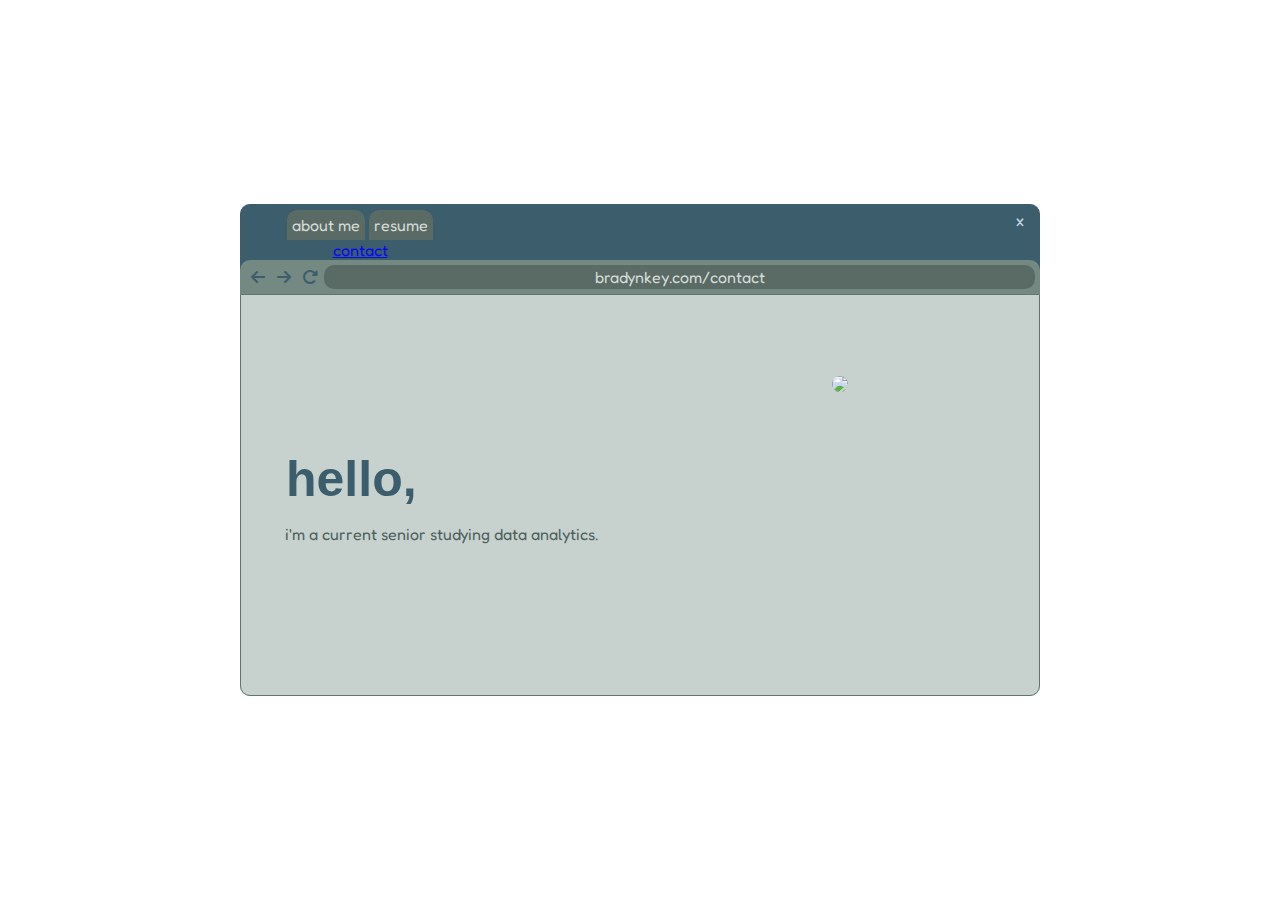
==== contact.html @ 03c9caaa "," ====
<!DOCTYPE html>
<html lang="en-us">
    
    <head>
        <link href="[data-uri]" rel="icon" type="image/x-icon">
        <link rel="stylesheet" href="https://cdnjs.cloudflare.com/ajax/libs/font-awesome/6.3.0/css/all.min.css">
        <link rel="stylesheet" href="styles.css">
        <link href="https://fonts.googleapis.com/css2?family=Fredoka:wght@300..700&display=swap" rel="stylesheet">
        <link href="https://fonts.googleapis.com/css2?family=Fredoka:wght@300..700&family=Kosugi+Maru&display=swap" rel="stylesheet">
        <title>bradyn's portfolio</title>
    </head>
    
        <body>
            <div class='basicblock'>
                <div class="basicheader">
                    <div style="float: left; margin: 0; width: 30%;">
                        <a href="index.html"><div class="basictab-inactive">about me</div></a>
                        <a href="resume.html"><div class="basictab-inactive">resume</div></a>
                        <a href="contact.html"><div class="basictab">contact</div></a>
                    </div>
                    
                    <div style="float: left; text-align: right; margin: 0 1px 0 0; width: 68%; color: #cadce4;">
                        x
                    </div>
                    
                <div class="basicheader-m">
                    <div style="float: left; margin: 0; width: 10%;">
                        <div style="float: left; margin: 0; width: 33%; padding-top: 2px; color: #345767;"><i class="fa-solid fa-arrow-left"></i></div>
                        <div style="float: left; margin: 0; width: 33%; padding-top: 2px; color: #345767;"><i class="fa-solid fa-arrow-right"></i></div>
                        <div style="float: left; margin: 0; width: 33%; padding-top: 2px; color: #345767;"><i class="fa-solid fa-rotate-right"></i></div>
                    </div>   
                    <div style="float: left; margin: 0; width: 90%;">
                        <div class='header-searchbar'>bradynkey.com/contact
                        </div>
                    </div>
                </div>
                </div>
                <div class="container">
                <div style="float: left; margin: 0; width: 50%; position: absolute; top: 50%;">
                    <h1>hello,</h1>
                    <p>i'm a current senior studying data analytics.</p>
                </div>
                <div style="float: left; margin: 0; width: 50%; position: absolute; top: 35%; left: 50%;">
                        <img src="https://raw.githubusercontent.com/bramkey/bradynkey/refs/heads/main/IMG_955244.png" width="200">
                </div>
                </div>
            </div>
        </body>
</html>
---- styles.css ----
body {
    text-align: center;
    background-image: url('https://raw.githubusercontent.com/bramkey/bradynkey/c165cfa3c50871083f5e5eb6d4190ff5cd03a217/AdobeStock_1023016129.jpeg');
}

h1 {
    font-family: "Kosugi Maru", sans-serif;
    margin: 0;
    text-align: left;
    padding-left: 45px;
    font-size: 50px;
}

p {
    color: #485B56;
}

.container img {
    border-radius: 100px;
}

.basicblock {
    font-family: "Fredoka", sans-serif;
    border-radius: 10px;
    background-color: #AFC0BB;
    position: absolute;
    top: 50%;
    left: 50%;
    transform: translate(-50%, -50%);
    width: 800px;
    opacity: 0.96;
}

.basicheader {
    background-color: #345767;
    padding: 6px 0 0 0;
    display: inline-block;
    width: -webkit-fill-available;
    vertical-align: top;
    border-top-left-radius: 10px;
    border-top-right-radius: 10px;
}

.basicheader-m {
    background-color: #6F857D;
    display: inline-block;
    padding: 5px;
    width: -webkit-fill-available;
    vertical-align: bottom;
    border-top-left-radius: 10px;
    border-top-right-radius: 10px;
}

.header-searchbar {
    background-color: #54645E;
    border-radius: 10px;
    padding: 2px;
    width: -webkit-fill-available;
    display: inline-block;
    text-align: center;
    color: #D2DAD7;
}

.basictab-active {
    background-color: #6F857D;
    vertical-align: bottom;
    display: inline-block;
    padding: 5px;
    border-top-left-radius: 10px;
    border-top-right-radius: 10px;
    color: #D2DAD7;
}

.basictab-inactive {
    background-color: #54645E;
    vertical-align: bottom;
    display: inline-block;
    padding: 5px;
    border-top-left-radius: 10px;
    border-top-right-radius: 10px;
    color: #D2DAD7;
}

.basictab-inactive:hover {
    background-color: #5d6f68;
}

.container {
    width: -webkit-fill-available;
    background: #c5d1ce;
    border-bottom-left-radius: 10px;
    border-bottom-right-radius: 10px;
    border: 1px solid #5C6F68;
    color: #345767;
    height: 400px;
}

@media (max-width: 768px) {
    body {
        font-size: 20px;
    }
}
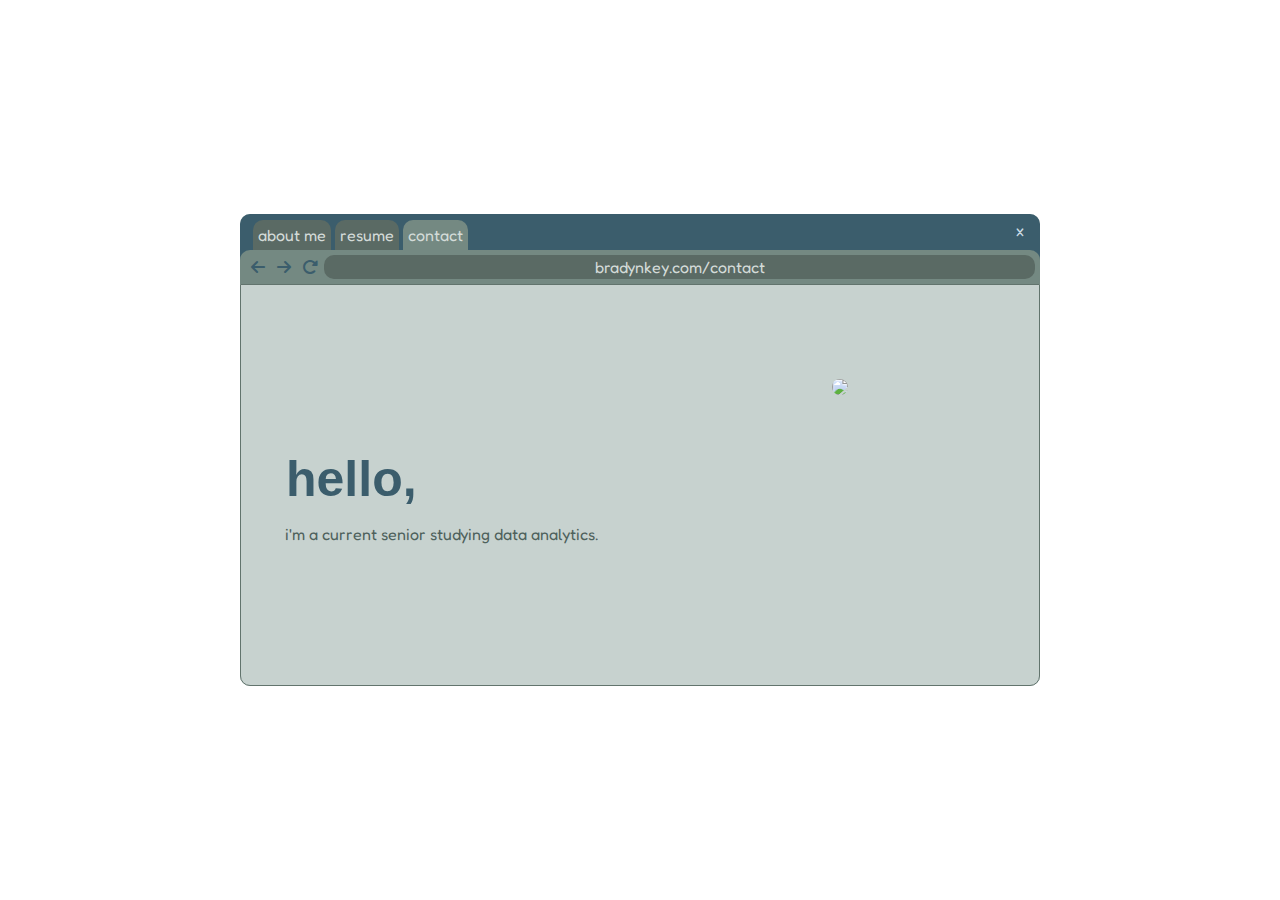
==== commit 72857df0: "," ====
--- a/contact.html
+++ b/contact.html
@@ -16,7 +16,7 @@
                     <div style="float: left; margin: 0; width: 30%;">
                         <a href="index.html"><div class="basictab-inactive">about me</div></a>
                         <a href="resume.html"><div class="basictab-inactive">resume</div></a>
-                        <a href="contact.html"><div class="basictab">contact</div></a>
+                        <a href="contact.html"><div class="basictab-active">contact</div></a>
                     </div>
                     
                     <div style="float: left; text-align: right; margin: 0 1px 0 0; width: 68%; color: #cadce4;">
--- a/styles.css
+++ b/styles.css
@@ -79,6 +79,7 @@
     border-top-left-radius: 10px;
     border-top-right-radius: 10px;
     color: #D2DAD7;
+    transition: 0.3s;
 }
 
 .basictab-inactive:hover {
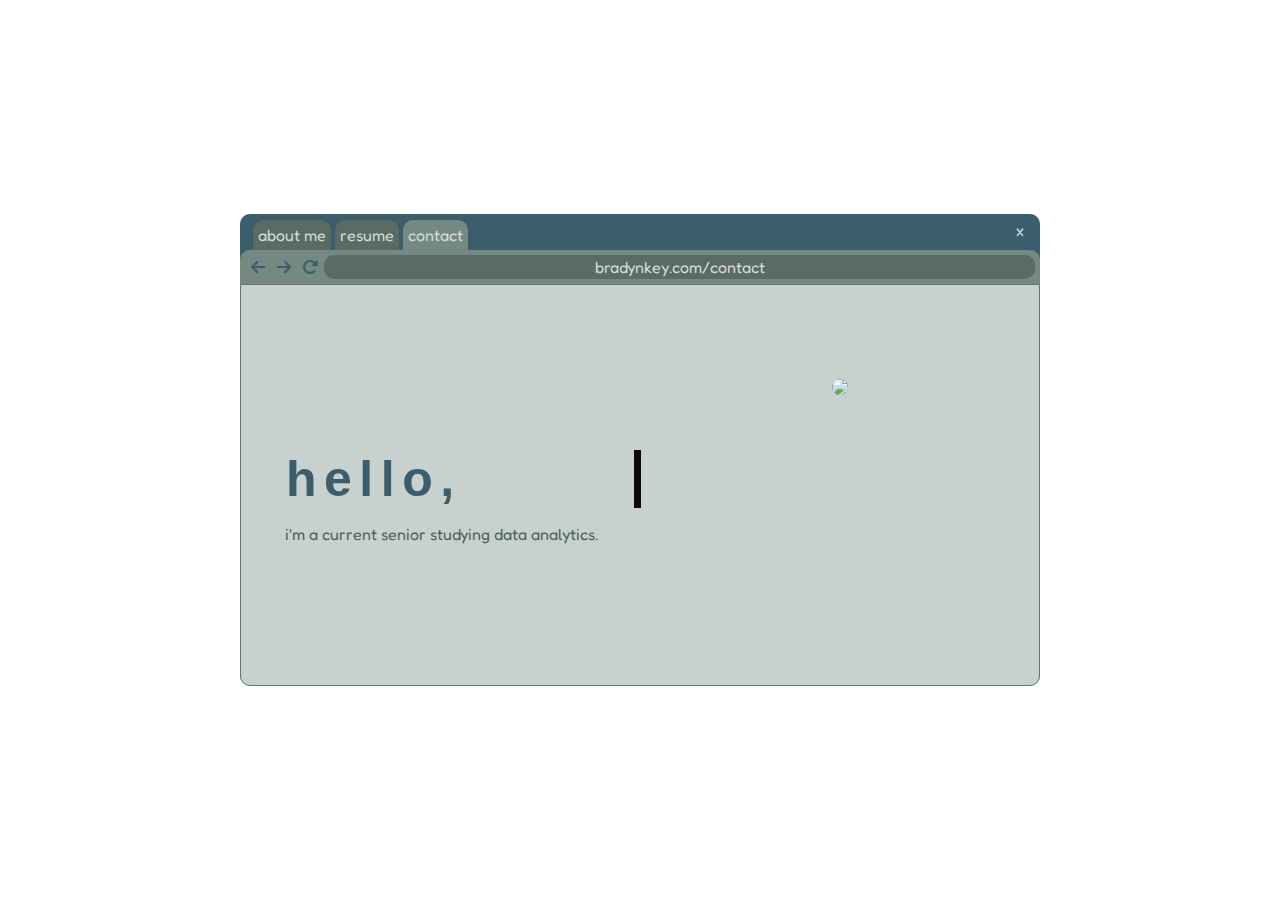
==== commit 3ea46112: "," ====
--- a/contact.html
+++ b/contact.html
@@ -37,7 +37,7 @@
                 </div>
                 <div class="container">
                 <div style="float: left; margin: 0; width: 50%; position: absolute; top: 50%;">
-                    <h1>hello,</h1>
+                    <div class="hello"><h1>hello,</h1></div>
                     <p>i'm a current senior studying data analytics.</p>
                 </div>
                 <div style="float: left; margin: 0; width: 50%; position: absolute; top: 35%; left: 50%;">
--- a/styles.css
+++ b/styles.css
@@ -13,6 +13,29 @@
 
 p {
     color: #485B56;
+}
+
+/* typewriter effect */
+@keyframes typing {
+  from { width: 0 }
+  to { width: 100% }
+}
+
+/* typewriter cursor effect */
+@keyframes blink-caret {
+  from, to { border-color: transparent }
+  50% { border-color: black; }
+}
+
+.hello h1 {
+  overflow: hidden; /* Ensures the content is not revealed until the animation */
+  border-right: .15em solid black; /* The typwriter cursor */
+  white-space: nowrap; /* Keeps the content on a single line */
+  margin: 0; /* Gives that scrolling effect as the typing happens */
+  letter-spacing: .15em; /* Adjust as needed */
+  animation: 
+    typing 3.5s steps(30, end),
+    blink-caret .75s step-end infinite;
 }
 
 .container img {
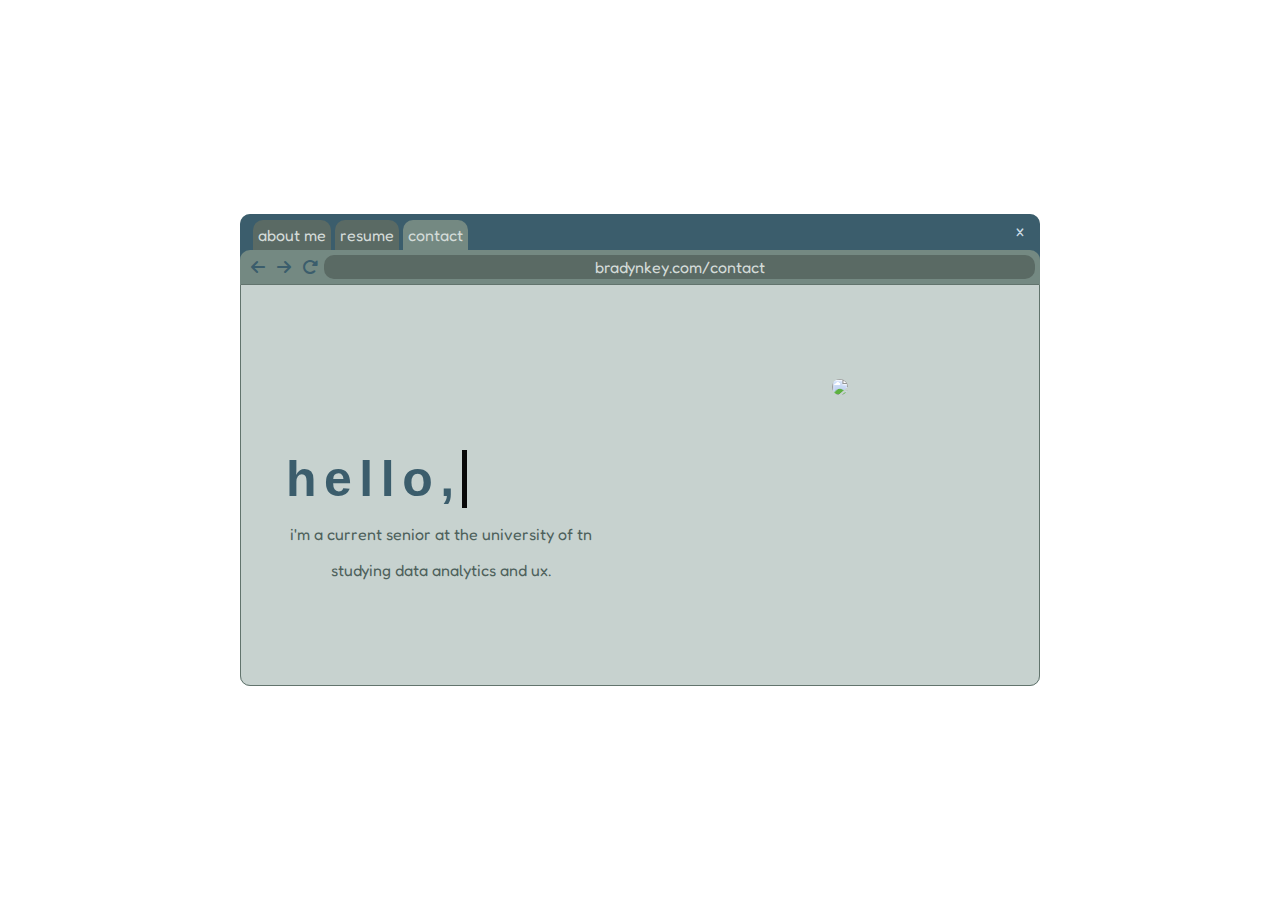
==== commit f915d9d1: "a" ====
--- a/contact.html
+++ b/contact.html
@@ -38,7 +38,8 @@
                 <div class="container">
                 <div style="float: left; margin: 0; width: 50%; position: absolute; top: 50%;">
                     <div class="hello"><h1>hello,</h1></div>
-                    <p>i'm a current senior studying data analytics.</p>
+                    <p>i'm a current senior at the university of tn</p>
+                    <p>studying data analytics and ux.</p>
                 </div>
                 <div style="float: left; margin: 0; width: 50%; position: absolute; top: 35%; left: 50%;">
                         <img src="https://raw.githubusercontent.com/bramkey/bradynkey/refs/heads/main/IMG_955244.png" width="200">
--- a/styles.css
+++ b/styles.css
@@ -18,7 +18,7 @@
 /* typewriter effect */
 @keyframes typing {
   from { width: 0 }
-  to { width: 100% }
+  to { width: 50% }
 }
 
 /* typewriter cursor effect */
@@ -29,13 +29,17 @@
 
 .hello h1 {
   overflow: hidden; /* Ensures the content is not revealed until the animation */
-  border-right: .15em solid black; /* The typwriter cursor */
+  border-right: .10em solid black; /* The typwriter cursor */
   white-space: nowrap; /* Keeps the content on a single line */
   margin: 0; /* Gives that scrolling effect as the typing happens */
   letter-spacing: .15em; /* Adjust as needed */
   animation: 
-    typing 3.5s steps(30, end),
+    typing 2s steps(30, end),
     blink-caret .75s step-end infinite;
+}
+
+.hello {
+    display: flex;
 }
 
 .container img {
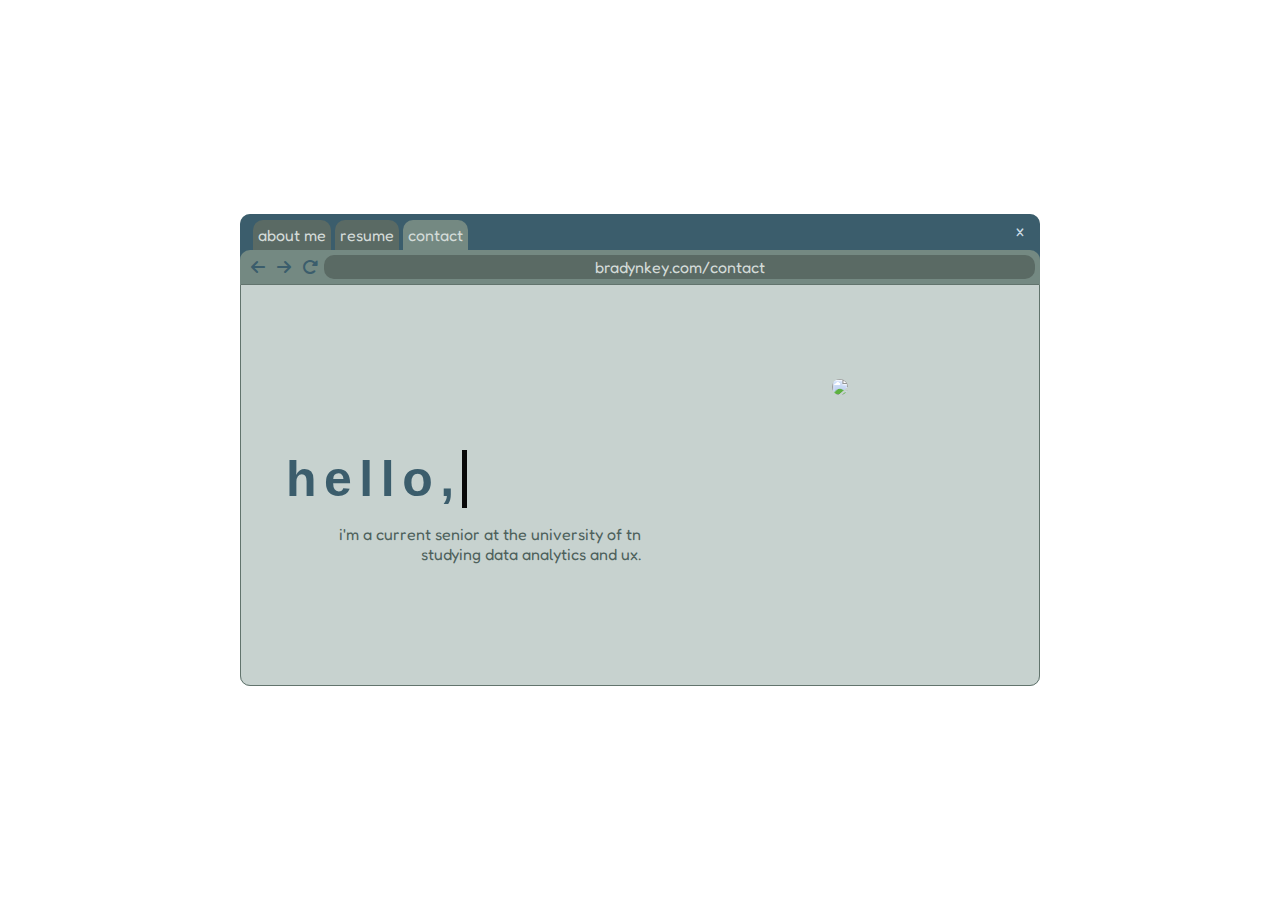
==== commit 2bc1a9fc: "a" ====
--- a/contact.html
+++ b/contact.html
@@ -38,8 +38,8 @@
                 <div class="container">
                 <div style="float: left; margin: 0; width: 50%; position: absolute; top: 50%;">
                     <div class="hello"><h1>hello,</h1></div>
-                    <p>i'm a current senior at the university of tn</p>
-                    <p>studying data analytics and ux.</p>
+                    <p style="margin-bottom: 0; text-align: right;">i'm a current senior at the university of tn</p>
+                    <p style="margin: 0; text-align: right;">studying data analytics and ux.</p>
                 </div>
                 <div style="float: left; margin: 0; width: 50%; position: absolute; top: 35%; left: 50%;">
                         <img src="https://raw.githubusercontent.com/bramkey/bradynkey/refs/heads/main/IMG_955244.png" width="200">
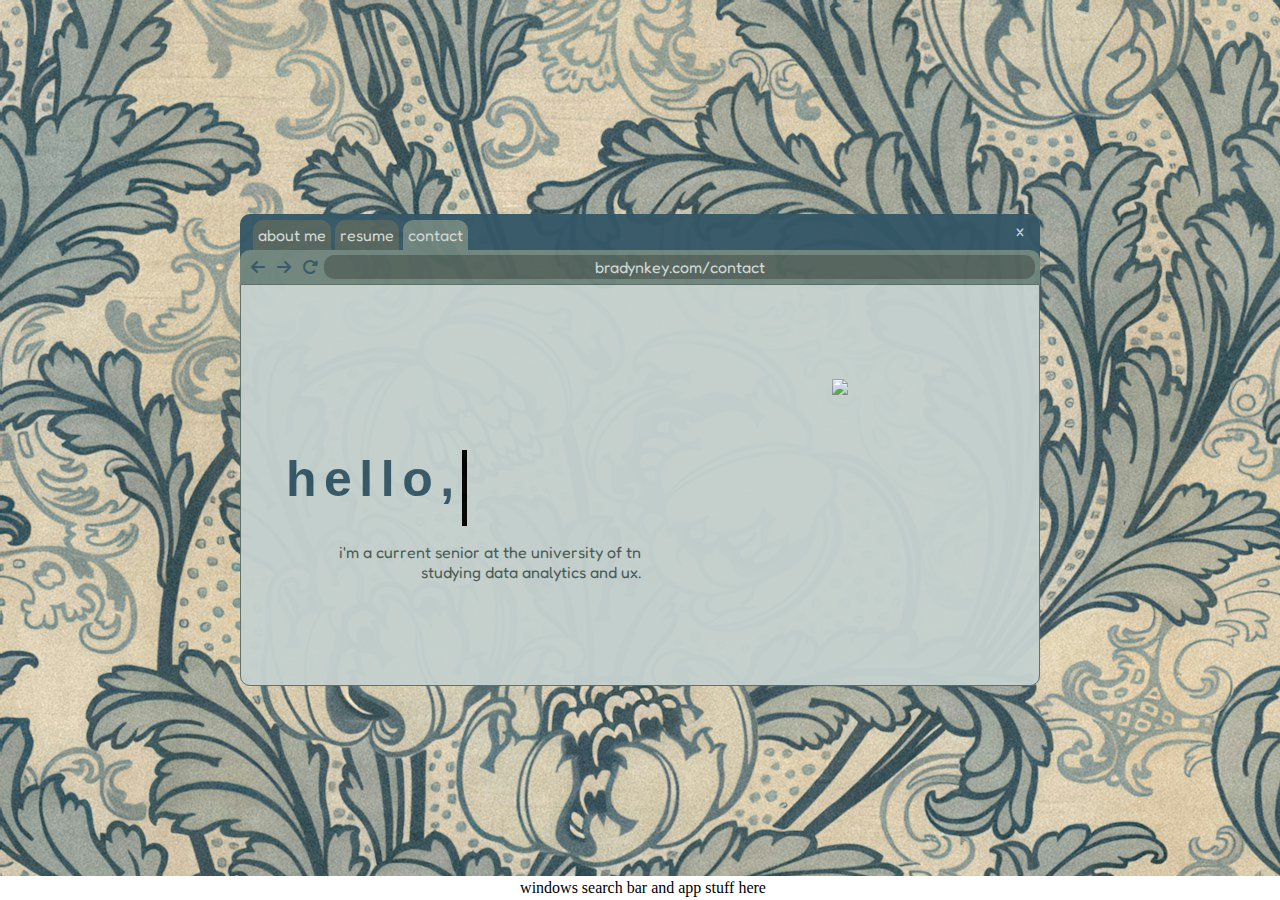
==== commit b7f97cfe: "Update contact.html" ====
--- a/contact.html
+++ b/contact.html
@@ -46,5 +46,6 @@
                 </div>
                 </div>
             </div>
+            <div id="footer">windows search bar and app stuff here</div>
         </body>
 </html>--- a/styles.css
+++ b/styles.css
@@ -1,6 +1,19 @@
 body {
     text-align: center;
-    background-image: url('https://raw.githubusercontent.com/bramkey/bradynkey/c165cfa3c50871083f5e5eb6d4190ff5cd03a217/AdobeStock_1023016129.jpeg');
+    background-image: url('./images/art-institute-of-chicago-O4_bGIEdxjY-unsplash.jpg');
+    height: 100%;
+}
+
+#footer {
+    position: absolute;
+    bottom: 0;
+    left: 0;
+    width: 100%;
+    height: 2%;
+    background-color: #ffffff;
+    margin: 0;
+    align-content: center;
+    padding: 3px;
 }
 
 h1 {
@@ -8,6 +21,7 @@
     margin: 0;
     text-align: left;
     padding-left: 45px;
+    padding-bottom: 18px;
     font-size: 50px;
 }
 
@@ -19,12 +33,37 @@
 @keyframes typing {
   from { width: 0 }
   to { width: 50% }
+  0% {
+    opacity: 0;
+    }
+    100% {
+    opacity: 1;
+    }
 }
 
 /* typewriter cursor effect */
 @keyframes blink-caret {
   from, to { border-color: transparent }
   50% { border-color: black; }
+}
+
+
+/* fade in webpage */
+.fade-in {
+    opacity: 1;
+    animation-name: fadeInOpacity;
+    animation-iteration-count: 1;
+    animation-timing-function: ease-in;
+    animation-duration: 1s;
+}
+
+@keyframes fadeInOpacity {
+    0% {
+        opacity: 0;
+    }
+    100% {
+        opacity: 1;
+    }
 }
 
 .hello h1 {
@@ -43,7 +82,25 @@
 }
 
 .container img {
-    border-radius: 100px;
+    border-radius: 0px;
+    width: 100%;
+}
+
+.r-containerblock {
+    float: left;
+    margin: 0;
+    width: 50%;
+    position: absolute;
+    top: 17.5%;
+    left: 50%;
+}
+
+.l-containerblock {
+    float: left;
+    margin: 0;
+    width: 50%;
+    position: absolute;
+    top: 50%;
 }
 
 .basicblock {
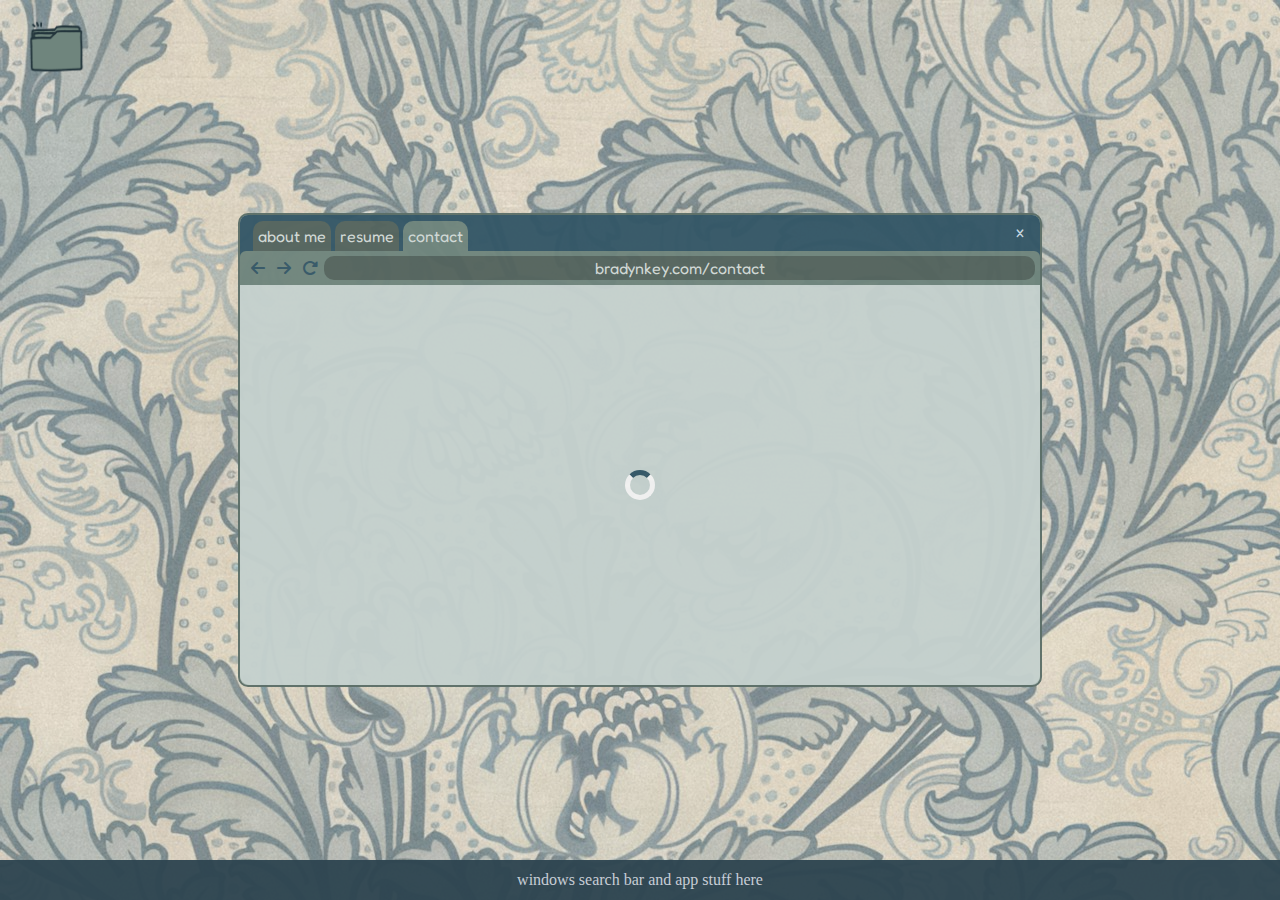
==== commit d6e7cd3c: "s" ====
--- a/contact.html
+++ b/contact.html
@@ -11,12 +11,28 @@
     </head>
     
         <body>
+
+            <div class="icon">
+                <img src="./images/folder.png">
+            </div>
+
             <div class='basicblock'>
                 <div class="basicheader">
                     <div style="float: left; margin: 0; width: 30%;">
-                        <a href="index.html"><div class="basictab-inactive">about me</div></a>
-                        <a href="resume.html"><div class="basictab-inactive">resume</div></a>
-                        <a href="contact.html"><div class="basictab-active">contact</div></a>
+                        <a href="index.html">
+                            <div class="basictab-inactive">about me
+                            </div>
+                        </a>
+                        <a href="resume.html">
+                            <div class="basictab-inactive">
+                                resume
+                            </div>
+                        </a>
+                        <a href="contact.html">
+                            <div class="basictab-active">
+                                contact
+                            </div>
+                        </a>
                     </div>
                     
                     <div style="float: left; text-align: right; margin: 0 1px 0 0; width: 68%; color: #cadce4;">
@@ -25,27 +41,31 @@
                     
                 <div class="basicheader-m">
                     <div style="float: left; margin: 0; width: 10%;">
-                        <div style="float: left; margin: 0; width: 33%; padding-top: 2px; color: #345767;"><i class="fa-solid fa-arrow-left"></i></div>
-                        <div style="float: left; margin: 0; width: 33%; padding-top: 2px; color: #345767;"><i class="fa-solid fa-arrow-right"></i></div>
-                        <div style="float: left; margin: 0; width: 33%; padding-top: 2px; color: #345767;"><i class="fa-solid fa-rotate-right"></i></div>
+                        <div style="float: left; margin: 0; width: 33%; padding-top: 2px; color: #345767;">
+                            <i class="fa-solid fa-arrow-left"></i>
+                        </div>
+                        <div style="float: left; margin: 0; width: 33%; padding-top: 2px; color: #345767;">
+                            <i class="fa-solid fa-arrow-right"></i>
+                        </div>
+                        <div style="float: left; margin: 0; width: 33%; padding-top: 2px; color: #345767;">
+                            <i class="fa-solid fa-rotate-right"></i>
+                        </div>
                     </div>   
                     <div style="float: left; margin: 0; width: 90%;">
-                        <div class='header-searchbar'>bradynkey.com/contact
+                        <div class='header-searchbar'>
+                            bradynkey.com/contact
                         </div>
                     </div>
                 </div>
                 </div>
+
                 <div class="container">
-                <div style="float: left; margin: 0; width: 50%; position: absolute; top: 50%;">
-                    <div class="hello"><h1>hello,</h1></div>
-                    <p style="margin-bottom: 0; text-align: right;">i'm a current senior at the university of tn</p>
-                    <p style="margin: 0; text-align: right;">studying data analytics and ux.</p>
-                </div>
-                <div style="float: left; margin: 0; width: 50%; position: absolute; top: 35%; left: 50%;">
-                        <img src="https://raw.githubusercontent.com/bramkey/bradynkey/refs/heads/main/IMG_955244.png" width="200">
-                </div>
+                    <div class="loader">
+                    </div>
                 </div>
             </div>
-            <div id="footer">windows search bar and app stuff here</div>
+            <div id="footer">
+                windows search bar and app stuff here
+            </div>
         </body>
 </html>--- a/styles.css
+++ b/styles.css
@@ -1,6 +1,6 @@
 body {
     text-align: center;
-    background-image: url('./images/art-institute-of-chicago-O4_bGIEdxjY-unsplash.jpg');
+    background: linear-gradient(rgba(223, 223, 223, 0.4), rgba(223, 223, 223, 0.4)), url('./images/art-institute-of-chicago-O4_bGIEdxjY-unsplash.jpg');
     height: 100%;
 }
 
@@ -9,11 +9,28 @@
     bottom: 0;
     left: 0;
     width: 100%;
-    height: 2%;
-    background-color: #ffffff;
-    margin: 0;
+    height: 40px;
+    background-color: rgba(46, 69, 80, 0.96);
+    color: #c7cdd6;
     align-content: center;
-    padding: 3px;
+    display: flex;
+    display: -webkit-flex;
+    justify-content: center;
+    -webkit-justify-content: center;
+    align-items: center;
+    -webkit-align-items: center;
+}
+
+.icon img {
+    width: 60px;
+    display: flex;
+    position: absolute;
+    left: 2%;
+    top: 2%;
+}
+
+a {
+    text-decoration: none;
 }
 
 h1 {
@@ -21,7 +38,6 @@
     margin: 0;
     text-align: left;
     padding-left: 45px;
-    padding-bottom: 18px;
     font-size: 50px;
 }
 
@@ -44,7 +60,7 @@
 /* typewriter cursor effect */
 @keyframes blink-caret {
   from, to { border-color: transparent }
-  50% { border-color: black; }
+  50% { border-color: rgb(62, 77, 90); }
 }
 
 
@@ -66,9 +82,29 @@
     }
 }
 
+.loader {
+    border: 5px solid #f3f3f3;
+    border-top: 5px solid #345767;
+    border-radius: 50%;
+    width: 20px;
+    height: 20px;
+    animation: spin 2s linear infinite;
+    margin: 0 auto;
+  }
+
+@-webkit-keyframes spin {
+    0% { -webkit-transform: rotate(0deg); }
+    100% { -webkit-transform: rotate(360deg); }
+  }
+  
+@keyframes spin {
+    0% { transform: rotate(0deg); }
+    100% { transform: rotate(360deg); }
+  }
+
 .hello h1 {
   overflow: hidden; /* Ensures the content is not revealed until the animation */
-  border-right: .10em solid black; /* The typwriter cursor */
+  border-right: .10em solid rgb(62, 77, 90); /* The typwriter cursor */
   white-space: nowrap; /* Keeps the content on a single line */
   margin: 0; /* Gives that scrolling effect as the typing happens */
   letter-spacing: .15em; /* Adjust as needed */
@@ -79,6 +115,7 @@
 
 .hello {
     display: flex;
+    padding-bottom: 18px;
 }
 
 .container img {
@@ -91,7 +128,7 @@
     margin: 0;
     width: 50%;
     position: absolute;
-    top: 17.5%;
+    top: 17%;
     left: 50%;
 }
 
@@ -113,6 +150,7 @@
     transform: translate(-50%, -50%);
     width: 800px;
     opacity: 0.96;
+    border: 2px solid #5C6F68;
 }
 
 .basicheader {
@@ -121,8 +159,8 @@
     display: inline-block;
     width: -webkit-fill-available;
     vertical-align: top;
-    border-top-left-radius: 10px;
-    border-top-right-radius: 10px;
+    border-top-left-radius: 8px;
+    border-top-right-radius: 8px;
 }
 
 .basicheader-m {
@@ -131,8 +169,8 @@
     padding: 5px;
     width: -webkit-fill-available;
     vertical-align: bottom;
-    border-top-left-radius: 10px;
-    border-top-right-radius: 10px;
+    border-top-left-radius: 6px;
+    border-top-right-radius: 6px;
 }
 
 .header-searchbar {
@@ -175,8 +213,9 @@
     background: #c5d1ce;
     border-bottom-left-radius: 10px;
     border-bottom-right-radius: 10px;
-    border: 1px solid #5C6F68;
     color: #345767;
+    align-content: center;
+    justify-content: center;
     height: 400px;
 }
 
